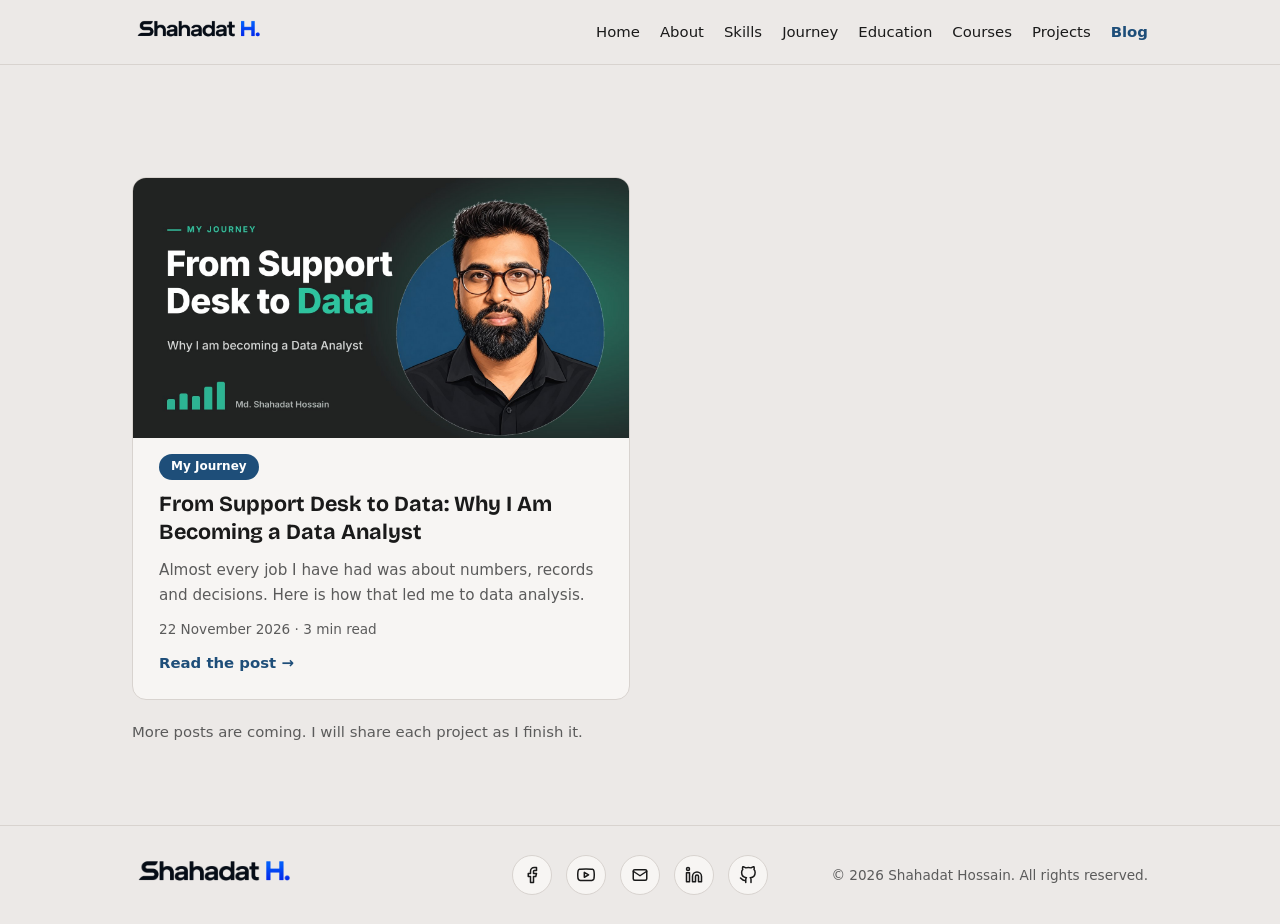
==== blog.html @ 2087a889 "Initial commit" ====
<!doctype html>
<html lang="en">
<head>
<meta charset="utf-8">
<meta name="viewport" content="width=device-width, initial-scale=1">
<title>Shahadat H. | Blog</title>
<meta name="description" content="Notes on my journey into data analysis: Advanced Excel, Power BI, Python, SQL and data research.">
<link rel="icon" href="images/favicon.ico" sizes="any">
<link rel="icon" type="image/png" sizes="32x32" href="images/favicon-32x32.png">
<link rel="icon" type="image/png" sizes="16x16" href="images/favicon-16x16.png">
<link rel="apple-touch-icon" href="images/apple-touch-icon.png">
<link rel="preconnect" href="https://fonts.googleapis.com">
<link rel="preconnect" href="https://fonts.gstatic.com" crossorigin>
<link href="https://fonts.googleapis.com/css2?family=Bricolage+Grotesque:wght@600;700;800&display=swap" rel="stylesheet">
<link rel="stylesheet" href="css/style.css">
<link rel="stylesheet" href="css/extra.css">
</head>
<body>

<header>
  <div class="wrap">
    <nav>
      <a class="logo" href="index.html"><img src="images/logo.png" alt="Shahadat H."></a>
      <button class="menu-btn" id="menuBtn" aria-label="Open menu" aria-expanded="false">&#9776;</button>
      <ul id="menu">
        <li><a href="index.html">Home</a></li>
        <li><a href="index.html#about">About</a></li>
        <li><a href="index.html#skills">Skills</a></li>
        <li><a href="index.html#journey">Journey</a></li>
        <li><a href="index.html#education">Education</a></li>
        <li><a href="index.html#courses">Courses</a></li>
        <li><a href="index.html#projects">Projects</a></li> 
        <li><a class="active" href="blog.html">Blog</a></li>
      </ul>
    </nav>
  </div>
</header>

<main>
  <div class="wrap page-head">
    
  </div>

  <div class="wrap blog-list">
    <div class="blog-grid">

      <!-- ===== POST 1 =====
           To add a new post later: copy this whole <a>...</a> block,
           paste it ABOVE this one (newest first), and change the link,
           date, title and text. -->
      <a class="card post-card" href="blog/from-support-desk-to-data.html">
        <img class="post-thumb" src="images/blog/from-support-desk-to-data.jpg" alt="From Support Desk to Data: Why I Am Becoming a Data Analyst">
        <span class="post-tag">My Journey</span>
        <h3>From Support Desk to Data: Why I Am Becoming a Data Analyst</h3>
        <p>Almost every job I have had was about numbers, records and decisions. Here is how that led me to data analysis.</p>
        <div class="post-meta">22 November 2026 &middot; 3 min read</div>
        <span class="read-more">Read the post &rarr;</span>
      </a>

    </div>
    <p class="empty-note">More posts are coming. I will share each project as I finish it.</p>
  </div>
</main>

<footer>
  <div class="wrap footer-grid">

    <a class="logo" href="index.html"><img src="images/logo.png" alt="Shahadat H."></a>

    <div class="socials">
       <a href="https://www.facebook.com/mdshahadathossainnaim" target="_blank" rel="noopener" aria-label="Facebook">
        <svg viewBox="0 0 24 24"><path d="M18 2h-3a5 5 0 0 0-5 5v3H7v4h3v8h4v-8h3l1-4h-4V7a1 1 0 0 1 1-1h3z"/></svg>
      </a>
      <a href="https://www.youtube.com/@AIShikhiBanglay" target="_blank" rel="noopener" aria-label="YouTube">
        <svg viewBox="0 0 24 24"><path d="M22.54 6.42a2.78 2.78 0 0 0-1.94-2C18.88 4 12 4 12 4s-6.88 0-8.6.46a2.78 2.78 0 0 0-1.94 2A29 29 0 0 0 1 11.75a29 29 0 0 0 .46 5.33A2.78 2.78 0 0 0 3.4 19c1.72.46 8.6.46 8.6.46s6.88 0 8.6-.46a2.78 2.78 0 0 0 1.94-2 29 29 0 0 0 .46-5.25 29 29 0 0 0-.46-5.33z"/><polygon points="9.75 15.02 15.5 11.75 9.75 8.48 9.75 15.02"/></svg>
      </a>
      <a href="mailto:shahadat.dev.bd@gmail.com" aria-label="Email">
        <svg viewBox="0 0 24 24"><rect x="3" y="5" width="18" height="14" rx="2"/><path d="m3 7 9 6 9-6"/></svg>
      </a>
      <a href="https://www.linkedin.com/in/mdshahadathossainnaim" target="_blank" rel="noopener" aria-label="LinkedIn">
        <svg viewBox="0 0 24 24"><path d="M16 8a6 6 0 0 1 6 6v7h-4v-7a2 2 0 0 0-2-2 2 2 0 0 0-2 2v7h-4v-7a6 6 0 0 1 6-6z"/><rect x="2" y="9" width="4" height="12"/><circle cx="4" cy="4" r="2"/></svg>
      </a>
      <a href="https://github.com/YOUR-GITHUB" target="_blank" rel="noopener" aria-label="GitHub">
        <svg viewBox="0 0 24 24"><path d="M9 19c-5 1.5-5-2.5-7-3m14 6v-3.87a3.37 3.37 0 0 0-.94-2.61c3.14-.35 6.44-1.54 6.44-7A5.44 5.44 0 0 0 20 4.77 5.07 5.07 0 0 0 19.91 1S18.73.65 16 2.48a13.38 13.38 0 0 0-7 0C6.27.65 5.09 1 5.09 1A5.07 5.07 0 0 0 5 4.77a5.44 5.44 0 0 0-1.5 3.78c0 5.42 3.3 6.61 6.44 7A3.37 3.37 0 0 0 9 18.13V22"/></svg>
      </a>
    </div>

    <p class="copy">&copy; <span id="year">2026</span> Shahadat Hossain. All rights reserved.</p>

  </div>
</footer>

<script src="js/script.js"></script>
</body>
</html>
---- css/style.css ----
/* ===== Colors and basics ===== */
:root{
  --bg:#ece9e7;
  --card:#f7f5f3;
  --alt:#e4e0dd;
  --alt2:#d9e3ec;
  --ink:#1a1a1a;
  --muted:#5b5b5b;
  --blue:#1e4e79;
  --blue-dark:#173b5c;
  --teal:#2ec4a0;
  --line:#d8d3cf;
}
*{box-sizing:border-box;margin:0;padding:0}
html{scroll-behavior:smooth;scroll-padding-top:70px}
body{font-family:"Segoe UI",system-ui,-apple-system,Arial,sans-serif;background:var(--bg);color:var(--ink);line-height:1.65}
a{color:var(--blue);text-decoration:none}
.wrap{max-width:1060px;margin:0 auto;padding:0 22px}

/* ===== Header ===== */
header{position:sticky;top:0;background:rgba(236,233,231,.93);backdrop-filter:blur(6px);border-bottom:1px solid var(--line);z-index:10}
nav{display:flex;justify-content:space-between;align-items:center;height:64px;position:relative}
.logo{font-weight:800;color:var(--ink);font-size:1.1rem;letter-spacing:.2px}
.logo span{color:var(--blue)}
.logo img{display:block;height:34px;width:auto}
.footer-grid .logo img{height:42px}
nav ul{display:flex;gap:26px;list-style:none;align-items:center}
nav ul a{color:var(--ink);font-size:.93rem;font-weight:500}
nav ul a:hover{color:var(--blue)}
.nav-btn{background:var(--blue);color:#fff !important;padding:8px 18px;border-radius:8px}
.nav-btn:hover{background:var(--blue-dark)}
.menu-btn{display:none;background:none;border:1px solid var(--line);border-radius:8px;font-size:1.3rem;padding:4px 12px;cursor:pointer;color:var(--ink)}

/* ===== Hero ===== */
.hero{padding:60px 0 0px}
.hero-grid{display:grid;grid-template-columns:1.25fr 1fr;gap:40px;align-items:center}
.tag{display:inline-block;background:var(--blue);color:#fff;font-size:.8rem;padding:5px 14px;border-radius:20px;margin-bottom:18px}
h1{font-family: "Bricolage Grotesque", sans-serif;font-size:85px;line-height:85px;margin-bottom:10px;color: rgb(17, 17, 17);font-weight: 700}
.role{font-size:1.25rem;color:var(--blue);font-weight:600;margin-bottom:14px}
.lead{color:var(--muted);max-width:480px;margin-bottom:26px}
.btns{display:flex;gap:12px;flex-wrap:wrap}
.btn{padding:12px 26px;border-radius:8px;font-weight:600;font-size:.95rem;display:inline-block}
.btn-main{background:var(--blue);color:#fff}
.btn-main:hover{background:var(--blue-dark)}
.btn-line{border:2px solid var(--blue);color:var(--blue)}
.btn-line:hover{background:var(--blue);color:#fff}
.photo{display:flex;justify-content:center}
.photo-box{width:380px;max-width:100%}
.photo-box img{display:block;width:100%;height:auto}
.photo-box.no-photo{width:340px;max-width:100%;aspect-ratio:1;border-radius:50%;background:var(--blue);display:flex;align-items:center;justify-content:center;color:#fff;font-size:7rem;font-weight:700}

/* ===== Number boxes ===== */
.stats{display:grid;grid-template-columns:repeat(6,1fr);gap:16px;padding-top:24px;padding-bottom:24px}
.stat{padding:22px;text-align:center}
.stat b{display:block;font-size:2rem;color:var(--blue);line-height:1.2}
.stat span{color:var(--muted);font-size:.9rem}

/* ===== Centered hero ===== */
.hero-center{display:flex;flex-direction:column;align-items:center;text-align:center;padding-bottom:56px}
.hero-center .photo-box{width:260px;margin-bottom:18px}
.hero-center h1{margin-bottom:8px}
.hero-center .role{font-size:1rem;letter-spacing:1.5px;text-transform:uppercase}
.stats-bar{border-top:1px solid var(--line)}

/* ===== Sections ===== */
section{padding:70px 0}
.alt{background:var(--alt)}
/* ===== Dark Contact section ===== */
.dark{background:radial-gradient(ellipse at 100% 50%, rgba(46,160,130,.45) 0%, rgba(46,160,130,0) 45%), #262626;color:#fff}
.dark .eyebrow{color:#a8a8a8}
.dark h2{color:#fff}
.dark .sub{color:#d0d0d0}
.dark .card{background:rgba(255,255,255,.08);border-color:rgba(255,255,255,.1)}
.dark .contact-grid .card h3{color:#cfcfcf}
.dark .contact-grid .card p,
.dark .contact-grid .card a{color:#fff}
.dark .wrap{text-align:center}
.dark .sub{margin-left:auto;margin-right:auto}
.dark .accent{color:#2ec4a0}
.c-icon{width:28px;height:28px;fill:none;stroke:#2ec4a0;stroke-width:2;stroke-linecap:round;stroke-linejoin:round;display:inline-block;vertical-align:middle;margin-bottom:8px}
.alt + .alt{padding-top:0}
.alt .timeline .card::before{border-color:var(--alt)}
.eyebrow{color:var(--blue);font-weight:700;font-size:.85rem;letter-spacing:1.5px;text-transform:uppercase;margin-bottom:8px}
h2{font-size:2.1rem;line-height:1.2;margin-bottom:12px}
.sub{color:var(--muted);max-width:850px;margin-bottom:32px}
.card{background:var(--card);border:1px solid var(--line);border-radius:14px;padding:24px 26px}
.card h3{font-size:1.1rem;margin-bottom:2px}
.meta{color:var(--muted);font-size:.9rem;margin-bottom:10px}
.card ul{padding-left:20px;color:#333}
.card li{margin-bottom:4px}

/* About */
.about-grid{display:grid;grid-template-columns:1.3fr 1fr;gap:32px;align-items:start}
.about-grid p{margin-bottom:14px;color:#2b2b2b}
.roles{list-style:none;display:grid;gap:10px}
.roles li{background:var(--card);border:1px solid var(--line);border-radius:10px;padding:12px 18px;font-weight:600}
.roles li::before{content:"\2713";color:var(--blue);margin-right:10px}

/* What I do */
.grid4{display:grid;grid-template-columns:repeat(4,1fr);gap:16px}
.num{color:var(--blue);font-size:1.8rem;font-weight:800;margin:6px 0}
.grid4 .card p{color:var(--muted);font-size:.93rem}
.chips{display:flex;flex-wrap:wrap;gap:10px;margin-top:10px}
.chip{background:var(--bg);border:1px solid var(--line);padding:7px 15px;border-radius:20px;font-size:.9rem}
.chip.main{background:var(--blue);color:#fff;border-color:var(--blue)}

/* Journey timeline */
.timeline{border-left:3px solid var(--blue);padding-left:26px;display:grid;gap:18px}
.timeline .card{position:relative}
.timeline .card::before{content:"";position:absolute;left:-37px;top:28px;width:14px;height:14px;background:var(--blue);border-radius:50%;border:3px solid var(--bg)}

.grid2{display:grid;grid-template-columns:1fr 1fr;gap:16px}

/* Contact */
.contact-grid{display:grid;grid-template-columns:repeat(3,1fr);gap:16px}
.contact-grid .card h3{color:var(--muted);font-size:.85rem;text-transform:uppercase;letter-spacing:1px}
.contact-grid .card p{font-weight:600;word-break:break-all}

/* ===== Footer (3 parts) ===== */
footer{padding:28px 0;border-top:1px solid var(--line)}
.footer-grid{display:grid;grid-template-columns:1fr auto 1fr;align-items:center;gap:20px}
.footer-grid .logo{font-size:1.6rem;justify-self:start}
.socials{display:flex;gap:14px;justify-content:center}
.socials a{width:40px;height:40px;border-radius:50%;background:var(--card);border:1px solid var(--line);display:flex;align-items:center;justify-content:center;color:var(--ink)}
.socials a:hover{background:var(--blue);color:#fff;border-color:var(--blue)}
.socials svg{width:18px;height:18px;fill:none;stroke:currentColor;stroke-width:2;stroke-linecap:round;stroke-linejoin:round}
.copy{justify-self:end;text-align:right;color:var(--muted);font-size:.85rem}

/* ===== Tablet ===== */
@media (max-width:860px){
  .grid4{grid-template-columns:1fr 1fr}
  .stats{grid-template-columns:1fr 1fr}
}

/* ===== Phone ===== */
@media (max-width:720px){
  .hero-grid,.about-grid{grid-template-columns:1fr}
  .hero-grid{text-align:center}
  .lead{margin-left:auto;margin-right:auto}
  .photo{order:-1}
  .photo-box{width:260px}
  .btns{justify-content:center}
  h1{font-size:2.3rem}
  .footer-grid{grid-template-columns:1fr;justify-items:center;text-align:center}
  .footer-grid .logo{justify-self:center}
  .copy{justify-self:center;text-align:center}
  .grid2,.contact-grid,.grid4{grid-template-columns:1fr}

  .menu-btn{display:block}
  nav ul{display:none;position:absolute;top:64px;left:0;right:0;flex-direction:column;align-items:flex-start;gap:0;background:var(--bg);border-bottom:1px solid var(--line);padding:8px 22px 16px}
  nav ul.open{display:flex}
  nav ul li{width:100%;padding:8px 0}
  .nav-btn{display:inline-block}
}

/* ===== Heading font ===== */
h1,h2{font-family:"Bricolage Grotesque",sans-serif;font-weight:800}
.stat b,.num{font-family:"Bricolage Grotesque",sans-serif}

/* ===== Highlighted text ===== */
.hl{color:#16a085;font-weight:800;font-size:1.15em}

/* ===== Education card ===== */
.edu-card{display:flex;align-items:center;gap:20px}
.edu-icon{flex:none;width:56px;height:56px;border-radius:50%;background:var(--blue);display:flex;align-items:center;justify-content:center}
.edu-icon svg{width:28px;height:28px;fill:none;stroke:#fff;stroke-width:2;stroke-linecap:round;stroke-linejoin:round}
.edu-text{flex:1}
.edu-text .meta{margin-bottom:0}
.edu-year{font-family:"Bricolage Grotesque",sans-serif;font-size:1.8rem;font-weight:800;color:var(--blue)}

@media (max-width:720px){
  .edu-card{flex-wrap:wrap}
  .edu-year{width:100%}
}
---- css/extra.css ----
/* =====================================================
   extra.css  -  Blog + Projects styles
   Loaded AFTER style.css, so it can reuse the same colors.
   ===================================================== */

/* ---------- Menu: a little tighter, because there are more links now ---------- */
nav ul{gap:20px}
nav ul a.active{color:var(--blue);font-weight:700}

/* ---------- Projects section ---------- */
.proj-grid{display:grid;grid-template-columns:repeat(6,1fr);gap:16px}
.proj-card{grid-column:span 2;display:flex;flex-direction:column;gap:10px}
.proj-card:nth-child(n+4){grid-column:span 3}
.proj-card h3{font-size:1.15rem}
.proj-card p{color:var(--muted);font-size:.93rem}
.proj-card .chips{margin-top:auto;padding-top:6px}
.badge{align-self:flex-start;background:var(--bg);border:1px solid var(--line);color:var(--muted);font-size:.78rem;font-weight:700;padding:3px 12px;border-radius:20px}
.badge.live{background:var(--blue);color:#fff;border-color:var(--blue)}
.proj-note{margin-top:24px;color:var(--muted);font-size:.93rem}
.proj-cta{margin-top:20px}

/* ---------- Blog list page ---------- */
.page-head{padding-top:64px;padding-bottom:24px}
.page-head h1{font-family:"Bricolage Grotesque",sans-serif;font-weight:800;font-size:2.6rem;line-height:1.15;margin-bottom:10px}
.page-head .sub{margin-bottom:0}
.blog-list{padding-top:24px;padding-bottom:80px}
.blog-grid{display:grid;grid-template-columns:repeat(2,1fr);gap:20px}
.post-card{display:flex;flex-direction:column;gap:10px;color:var(--ink);transition:transform .15s ease,border-color .15s ease}
.post-card:hover{transform:translateY(-3px);border-color:var(--blue)}
.post-card h3{font-family:"Bricolage Grotesque",sans-serif;font-size:1.35rem;line-height:1.3}
.post-card p{color:var(--muted);font-size:.95rem}
.post-tag{align-self:flex-start;background:var(--blue);color:#fff;font-size:.75rem;font-weight:700;padding:3px 12px;border-radius:20px}
.post-meta{color:var(--muted);font-size:.85rem}
.read-more{margin-top:auto;color:var(--blue);font-weight:700;font-size:.93rem}
.empty-note{margin-top:20px;color:var(--muted);font-size:.93rem}

/* ---------- Single blog post ---------- */
.post{max-width:720px;margin:0 auto;padding:56px 0 72px}
.back-link{display:block;margin-bottom:24px;font-weight:600;font-size:.93rem}
.post .post-tag{display:inline-block}
.post h1{font-family:"Bricolage Grotesque",sans-serif;font-weight:800;font-size:2.4rem;line-height:1.18;margin:12px 0}
.post .post-meta{margin-bottom:32px;padding-bottom:20px;border-bottom:1px solid var(--line)}
.post h2{font-family:"Bricolage Grotesque",sans-serif;font-size:1.55rem;margin:36px 0 10px}
.post p{margin-bottom:16px;font-size:1.05rem;color:#2b2b2b}
.post ul{margin:0 0 18px 22px}
.post li{margin-bottom:8px;font-size:1.05rem;color:#2b2b2b}
.callout{background:var(--card);border:1px solid var(--line);border-left:4px solid var(--blue);border-radius:10px;padding:18px 22px;margin:26px 0}
.callout p{margin:0;font-weight:600;color:var(--ink)}
.author{display:flex;align-items:center;gap:14px;margin-top:44px;padding-top:24px;border-top:1px solid var(--line)}
.author img{width:56px;height:56px;border-radius:50%;object-fit:cover;object-position:top;background:var(--blue)}
.author b{display:block}
.author span{color:var(--muted);font-size:.9rem}

/* ---------- Tablet ---------- */
@media (max-width:860px){
  .proj-grid{grid-template-columns:1fr 1fr}
  .proj-card,.proj-card:nth-child(n+4){grid-column:auto}
  .proj-card:last-child{grid-column:1 / -1}
}

/* ---------- Phone ---------- */
@media (max-width:720px){
  .proj-grid,.blog-grid{grid-template-columns:1fr}
  .proj-card:last-child{grid-column:auto}
  .page-head{padding-top:44px;padding-bottom:16px}
  .page-head h1{font-size:2rem}
  .post{padding:36px 0 56px}
  .post h1{font-size:1.9rem}
}

/* ---------- Feature image ---------- */
.feature-img{display:block;width:100%;height:auto;aspect-ratio:1600/840;object-fit:cover;border-radius:14px;margin-bottom:24px}
/* ---------- Blog list card: top image ---------- */
.post-card{overflow:hidden}
.post-thumb{display:block;width:calc(100% + 52px);max-width:none;margin:-24px -26px 6px;aspect-ratio:1600/840;object-fit:cover}
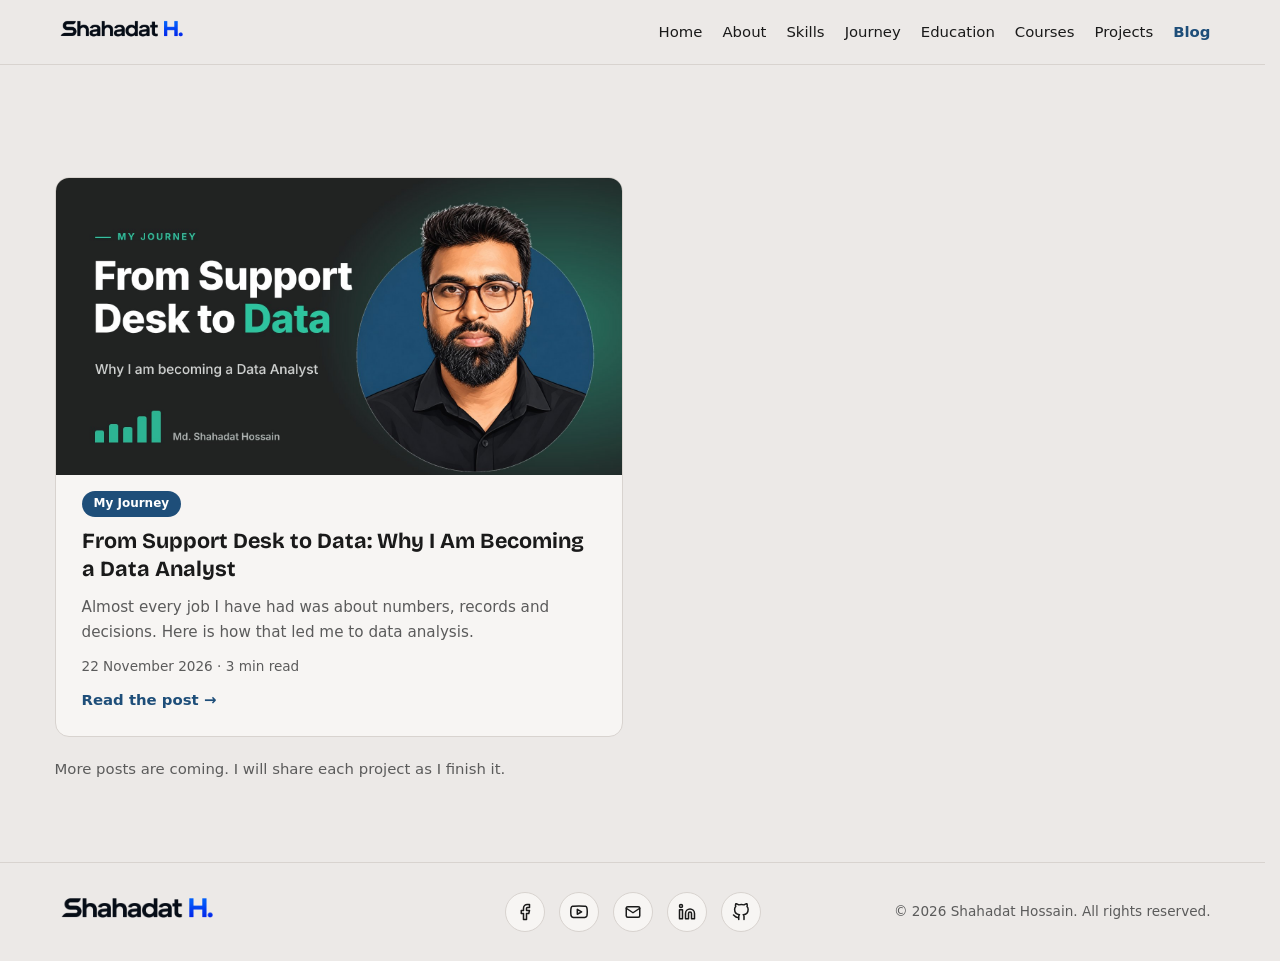
==== commit ee8e708f: "Update website" ====
--- a/blog.html
+++ b/blog.html
@@ -48,7 +48,7 @@
            To add a new post later: copy this whole <a>...</a> block,
            paste it ABOVE this one (newest first), and change the link,
            date, title and text. -->
-      <a class="card post-card" href="blog/from-support-desk-to-data.html">
+      <a class="card post-card" data-cat="my-journey" href="blog/from-support-desk-to-data.html">
         <img class="post-thumb" src="images/blog/from-support-desk-to-data.jpg" alt="From Support Desk to Data: Why I Am Becoming a Data Analyst">
         <span class="post-tag">My Journey</span>
         <h3>From Support Desk to Data: Why I Am Becoming a Data Analyst</h3>
@@ -58,7 +58,7 @@
       </a>
 
     </div>
-    <p class="empty-note">More posts are coming. I will share each project as I finish it.</p>
+    <p class="empty-note" id="blogNote">More posts are coming. I will share each project as I finish it.</p>
   </div>
 </main>
 
@@ -80,7 +80,7 @@
       <a href="https://www.linkedin.com/in/mdshahadathossainnaim" target="_blank" rel="noopener" aria-label="LinkedIn">
         <svg viewBox="0 0 24 24"><path d="M16 8a6 6 0 0 1 6 6v7h-4v-7a2 2 0 0 0-2-2 2 2 0 0 0-2 2v7h-4v-7a6 6 0 0 1 6-6z"/><rect x="2" y="9" width="4" height="12"/><circle cx="4" cy="4" r="2"/></svg>
       </a>
-      <a href="https://github.com/YOUR-GITHUB" target="_blank" rel="noopener" aria-label="GitHub">
+      <a href="https://github.com/sadream143/portfolio" target="_blank" rel="noopener" aria-label="GitHub">
         <svg viewBox="0 0 24 24"><path d="M9 19c-5 1.5-5-2.5-7-3m14 6v-3.87a3.37 3.37 0 0 0-.94-2.61c3.14-.35 6.44-1.54 6.44-7A5.44 5.44 0 0 0 20 4.77 5.07 5.07 0 0 0 19.91 1S18.73.65 16 2.48a13.38 13.38 0 0 0-7 0C6.27.65 5.09 1 5.09 1A5.07 5.07 0 0 0 5 4.77a5.44 5.44 0 0 0-1.5 3.78c0 5.42 3.3 6.61 6.44 7A3.37 3.37 0 0 0 9 18.13V22"/></svg>
       </a>
     </div>
--- a/css/style.css
+++ b/css/style.css
@@ -12,10 +12,10 @@
   --line:#d8d3cf;
 }
 *{box-sizing:border-box;margin:0;padding:0}
-html{scroll-behavior:smooth;scroll-padding-top:70px}
+html{scroll-behavior:smooth;scroll-padding-top:70px;scrollbar-gutter:stable}
 body{font-family:"Segoe UI",system-ui,-apple-system,Arial,sans-serif;background:var(--bg);color:var(--ink);line-height:1.65}
 a{color:var(--blue);text-decoration:none}
-.wrap{max-width:1060px;margin:0 auto;padding:0 22px}
+.wrap{max-width:1200px;margin:0 auto;padding:0 22px}
 
 /* ===== Header ===== */
 header{position:sticky;top:0;background:rgba(236,233,231,.93);backdrop-filter:blur(6px);border-bottom:1px solid var(--line);z-index:10}
--- a/css/extra.css
+++ b/css/extra.css
@@ -47,7 +47,7 @@
 .callout{background:var(--card);border:1px solid var(--line);border-left:4px solid var(--blue);border-radius:10px;padding:18px 22px;margin:26px 0}
 .callout p{margin:0;font-weight:600;color:var(--ink)}
 .author{display:flex;align-items:center;gap:14px;margin-top:44px;padding-top:24px;border-top:1px solid var(--line)}
-.author img{width:56px;height:56px;border-radius:50%;object-fit:cover;object-position:top;background:var(--blue)}
+.author img{width:72px;height:72px;border-radius:50%;object-fit:cover;object-position:top;background:var(--blue)}
 .author b{display:block}
 .author span{color:var(--muted);font-size:.9rem}
 
@@ -73,3 +73,29 @@
 /* ---------- Blog list card: top image ---------- */
 .post-card{overflow:hidden}
 .post-thumb{display:block;width:calc(100% + 52px);max-width:none;margin:-24px -26px 6px;aspect-ratio:1600/840;object-fit:cover}
+/* ---------- Post sidebar ---------- */
+.post-layout{display:grid;grid-template-columns:minmax(0,1fr) 300px;gap:48px;align-items:start}
+.post-layout .post{max-width:none;margin:0}
+.sidebar{display:grid;grid-template-columns:minmax(0,1fr);gap:20px;margin-top:56px;position:sticky;top:84px}
+.widget{min-width:0}
+.widget h3{font-family:"Bricolage Grotesque",sans-serif;font-size:1.1rem;margin-bottom:14px}
+.search{display:flex;gap:8px}
+.search input{flex:1;min-width:0;font:inherit;padding:10px 14px;border:1px solid var(--line);border-radius:8px;background:var(--bg);color:var(--ink)}
+.search input:focus{outline:2px solid var(--blue);outline-offset:1px}
+.search button{font:inherit;font-weight:600;padding:10px 16px;border:0;border-radius:8px;background:var(--blue);color:#fff;cursor:pointer}
+.search button:hover{background:var(--blue-dark)}
+.recent{display:flex;gap:12px;align-items:center;color:var(--ink)}
+.recent img{width:84px;flex:none;aspect-ratio:1600/840;object-fit:cover;border-radius:8px}
+.recent b{display:block;font-size:.92rem;line-height:1.35}
+.recent span{color:var(--muted);font-size:.8rem}
+.recent:hover b{color:var(--blue)}
+.card .cat-list{list-style:none;padding-left:0}
+.card .cat-list li{margin-bottom:0}
+.cat-list li + li{border-top:1px solid var(--line)}
+.cat-list a{display:flex;justify-content:space-between;padding:9px 0;color:var(--ink);font-size:.95rem}
+.cat-list a:hover{color:var(--blue)}
+.cat-list em{font-style:normal;color:var(--muted)}
+@media (max-width:860px){
+  .post-layout{grid-template-columns:1fr;gap:0}
+  .sidebar{position:static;margin-top:0;margin-bottom:56px}
+}
